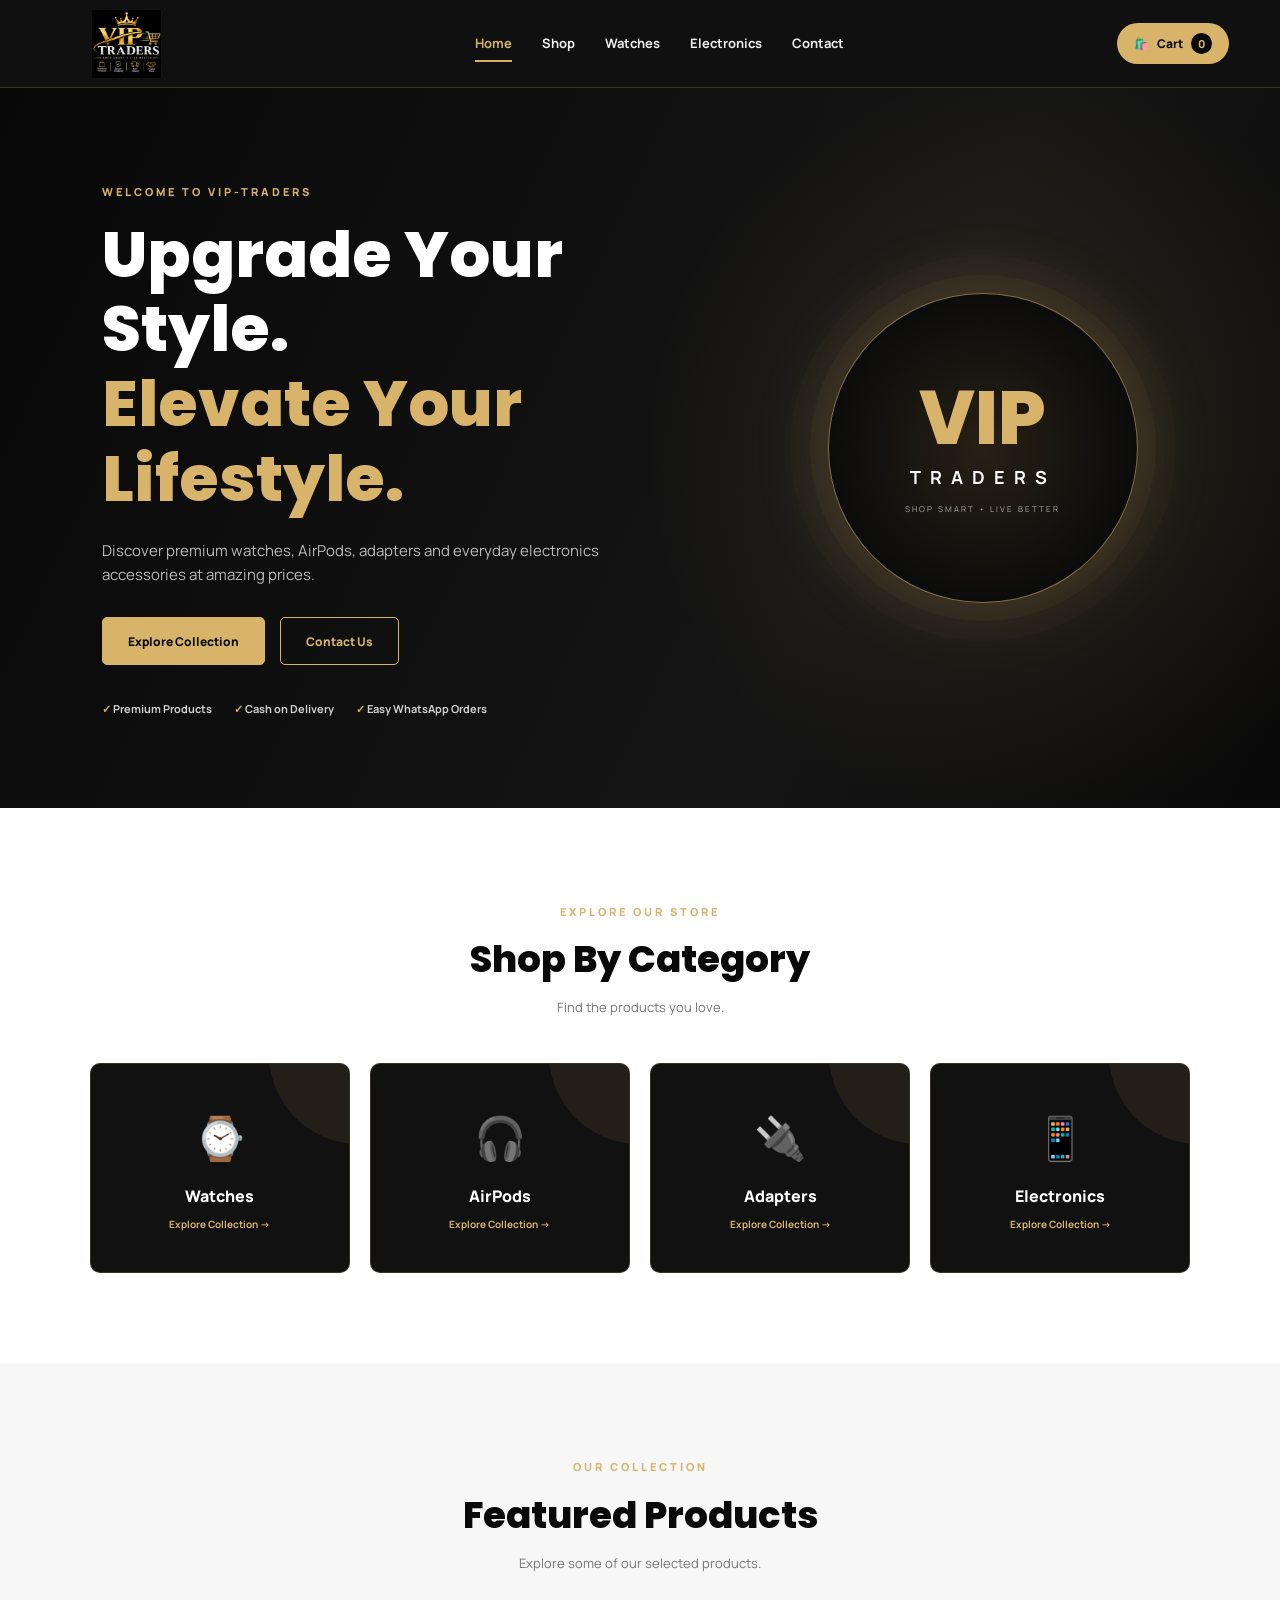
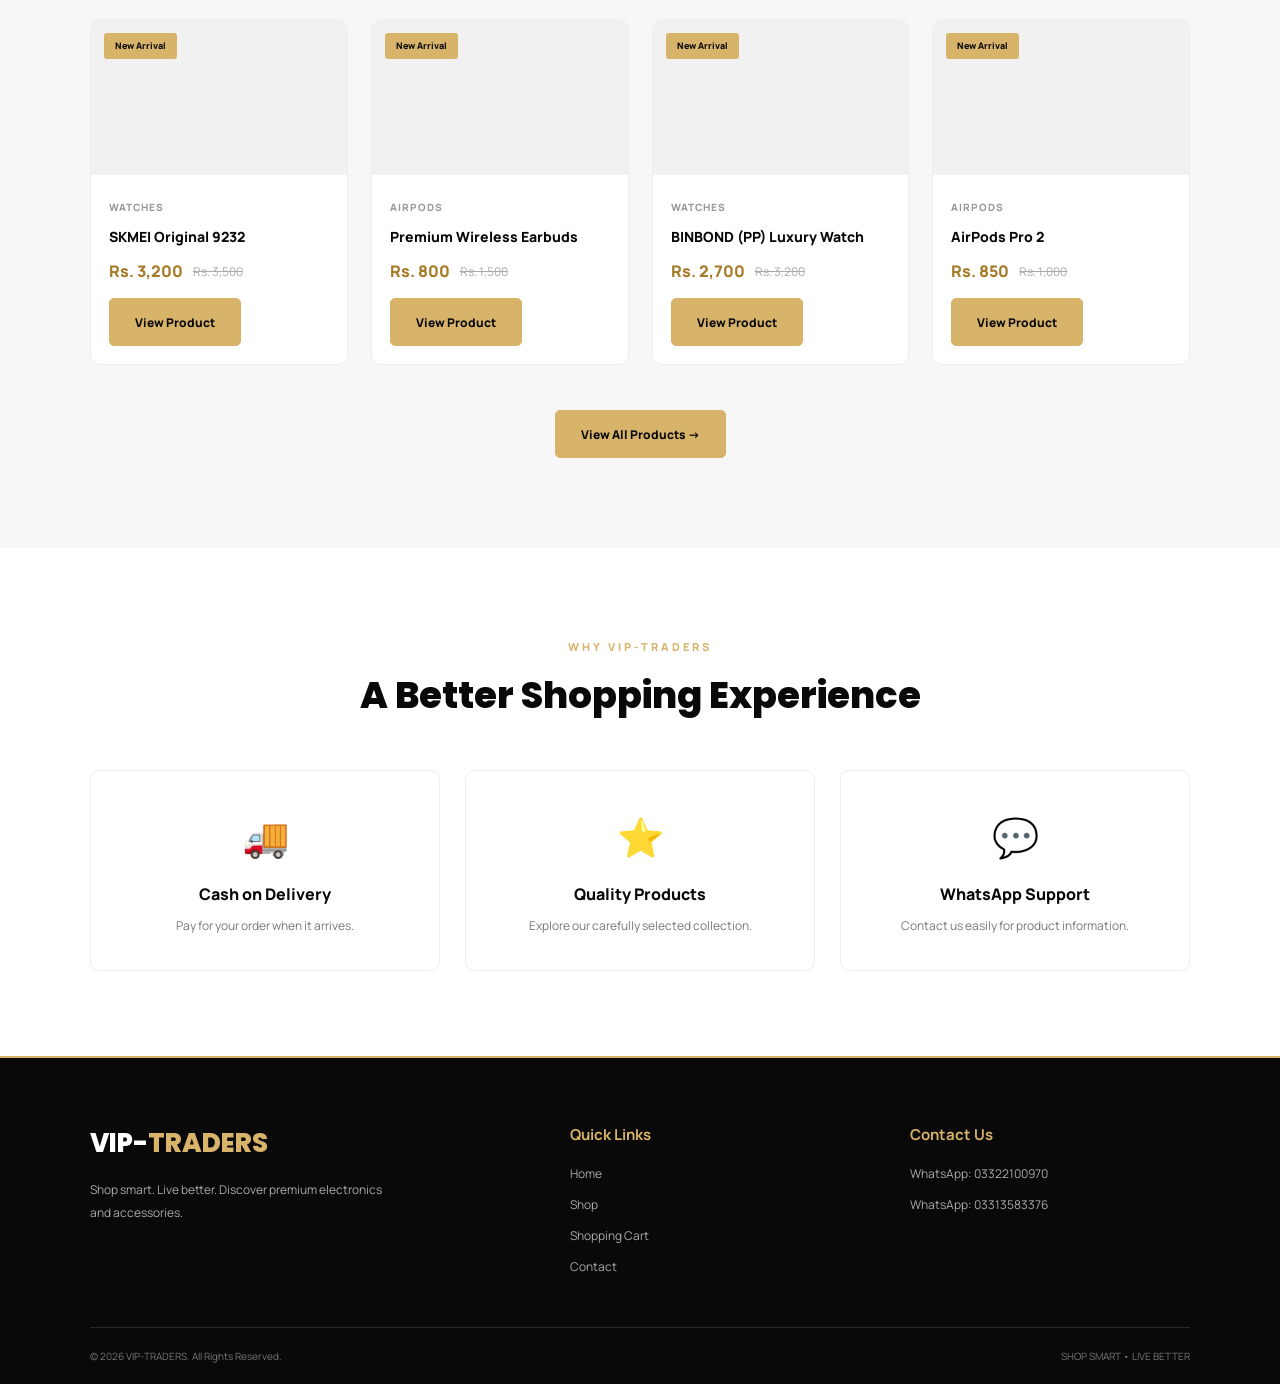
==== index.html @ d5bbc00e "Add files via upload" ====
<!DOCTYPE html>
<html lang="en">
<head>
    <meta charset="UTF-8">
    <meta name="viewport" content="width=device-width, initial-scale=1.0">

    <title>VIP-TRADERS | Premium Electronics Store</title>

    <meta name="description" content="Shop premium watches, AirPods, adapters and electronics accessories at VIP-TRADERS. Cash on Delivery available.">

    <link rel="preconnect" href="https://fonts.googleapis.com">
    <link rel="preconnect" href="https://fonts.gstatic.com" crossorigin>

    <link href="https://fonts.googleapis.com/css2?family=Manrope:wght@400;500;600;700;800&family=Poppins:wght@400;500;600;700;800&display=swap" rel="stylesheet">


    <link rel="icon" href="vip-traders-logo.png" alt="VIP TRADERS Logo">



    <link rel="stylesheet" href="style.css">

</head>

<body>

    <!-- HEADER -->
    <header class="site-header">
        <div class="header-container">

            <a href="index.html" class="brand">
                <img
                    src="vip-traders-logo.png" alt="VIP TRADERS Logo"
                    alt="VIP-TRADERS Logo"
                    class="brand-logo"
                >
            </a>

            <nav class="main-nav" id="mainNav">
                <a href="index.html" class="active">Home</a>
                <a href="shop.html">Shop</a>
                <a href="shop.html?category=Watches">Watches</a>
                <a href="shop.html?category=Electronics">Electronics</a>
                <a href="contact.html">Contact</a>
            </nav>

            <div class="header-actions">

                <a href="cart.html" class="cart-button">
                    <span>🛍️</span>
                    <span>Cart</span>
                    <span class="cart-count" id="cartCount">0</span>
                </a>

                <button class="menu-toggle" id="menuToggle" aria-label="Open menu">
                    ☰
                </button>

            </div>

        </div>
    </header>


    <!-- HERO SECTION -->
    <main>

        <section class="hero-section">

            <div class="hero-content">

                <span class="hero-tag">WELCOME TO VIP-TRADERS</span>

                <h1>
                    Upgrade Your Style.
                    <span>Elevate Your Lifestyle.</span>
                </h1>

                <p>
                    Discover premium watches, AirPods, adapters and
                    everyday electronics accessories at amazing prices.
                </p>

                <div class="hero-buttons">
                    <a href="shop.html" class="btn btn-primary">
                        Explore Collection
                    </a>

                    <a href="contact.html" class="btn btn-outline">
                        Contact Us
                    </a>
                </div>

                <div class="hero-features">
                    <span>✓ Premium Products</span>
                    <span>✓ Cash on Delivery</span>
                    <span>✓ Easy WhatsApp Orders</span>
                </div>

            </div>

            <div class="hero-decoration">
                <div class="hero-circle">
                    <span>VIP</span>
                    <strong>TRADERS</strong>
                    <small>SHOP SMART • LIVE BETTER</small>
                </div>
            </div>

        </section>


        <!-- CATEGORIES -->
        <section class="categories-section">

            <div class="section-heading">
                <span class="section-tag">EXPLORE OUR STORE</span>
                <h2>Shop By Category</h2>
                <p>Find the products you love.</p>
            </div>

            <div class="category-grid">

                <a href="shop.html?category=Watches" class="category-card">
                    <span class="category-icon">⌚</span>
                    <h3>Watches</h3>
                    <span>Explore Collection →</span>
                </a>

                <a href="shop.html?category=AirPods" class="category-card">
                    <span class="category-icon">🎧</span>
                    <h3>AirPods</h3>
                    <span>Explore Collection →</span>
                </a>

                <a href="shop.html?category=Adapters" class="category-card">
                    <span class="category-icon">🔌</span>
                    <h3>Adapters</h3>
                    <span>Explore Collection →</span>
                </a>

                <a href="shop.html?category=Electronics" class="category-card">
                    <span class="category-icon">📱</span>
                    <h3>Electronics</h3>
                    <span>Explore Collection →</span>
                </a>

            </div>

        </section>


        <!-- FEATURED PRODUCTS -->
        <section class="featured-section">

            <div class="section-heading">
                <span class="section-tag">OUR COLLECTION</span>
                <h2>Featured Products</h2>
                <p>Explore some of our selected products.</p>
            </div>

            <div class="product-grid" id="featuredProducts">

                <div class="products-loading">
                    Loading products...
                </div>

            </div>

            <div class="section-footer">
                <a href="shop.html" class="btn btn-primary">
                    View All Products →
                </a>
            </div>

        </section>


        <!-- WHY CHOOSE US -->
        <section class="benefits-section">

            <div class="section-heading">
                <span class="section-tag">WHY VIP-TRADERS</span>
                <h2>A Better Shopping Experience</h2>
            </div>

            <div class="benefits-grid">

                <div class="benefit-card">
                    <span>🚚</span>
                    <h3>Cash on Delivery</h3>
                    <p>Pay for your order when it arrives.</p>
                </div>

                <div class="benefit-card">
                    <span>⭐</span>
                    <h3>Quality Products</h3>
                    <p>Explore our carefully selected collection.</p>
                </div>

                <div class="benefit-card">
                    <span>💬</span>
                    <h3>WhatsApp Support</h3>
                    <p>Contact us easily for product information.</p>
                </div>

            </div>

        </section>

    </main>


    <!-- FOOTER -->
    <footer class="site-footer">

        <div class="footer-container">

            <div class="footer-brand">
                <h2>VIP-<span>TRADERS</span></h2>
                <p>
                    Shop smart. Live better. Discover premium
                    electronics and accessories.
                </p>
            </div>

            <div class="footer-links">
                <h3>Quick Links</h3>
                <a href="index.html">Home</a>
                <a href="shop.html">Shop</a>
                <a href="cart.html">Shopping Cart</a>
                <a href="contact.html">Contact</a>
            </div>

          <div class="footer-contact">
    <h3>Contact Us</h3>

    <p>
        WhatsApp:
        <a href="https://wa.me/923322100970" target="_blank" rel="noopener noreferrer">
            03322100970
        </a>
    </p>

    <p>
        WhatsApp:
        <a href="https://wa.me/923313583376" target="_blank" rel="noopener noreferrer">
            03313583376
        </a>
    </p>
</div>

        </div>

        <div class="footer-bottom">
            <p>© 2026 VIP-TRADERS. All Rights Reserved.</p>
            <p>SHOP SMART • LIVE BETTER</p>
        </div>

    </footer>


    <!-- BACK TO TOP -->
    <button id="backToTop" class="back-to-top" aria-label="Back to top">
        ↑
    </button>


    <!-- JAVASCRIPT -->
    <script src="products-data.js"></script>
    <script src="main.js"></script>

</body>
</html>
---- style.css ----
/* =========================================
   VIP-TRADERS - MAIN STYLESHEET
   Theme: Luxury Black + Gold + White
========================================= */

:root {
    --black: #090909;
    --dark: #111111;
    --dark-light: #1b1b1b;
    --gold: #d8b36a;
    --gold-light: #f2d89b;
    --white: #ffffff;
    --gray: #a6a6a6;
    --light-bg: #f7f7f7;
    --border: rgba(216, 179, 106, 0.2);
    --shadow: 0 15px 45px rgba(0, 0, 0, 0.12);
    --transition: 0.35s ease;
}

* {
    margin: 0;
    padding: 0;
    box-sizing: border-box;
}

html {
    scroll-behavior: smooth;
}

body {
    font-family: 'Manrope', sans-serif;
    background: var(--white);
    color: var(--black);
    line-height: 1.6;
    overflow-x: hidden;
}

button,
input,
textarea,
select {
    font: inherit;
}

button,
a {
    -webkit-tap-highlight-color: transparent;
}

a {
    text-decoration: none;
    color: inherit;
}

button {
    cursor: pointer;
}

img {
    max-width: 100%;
    display: block;
}

/* =========================================
   HEADER
========================================= */

.site-header {
    width: 100%;
    height: 88px;
    background: rgba(9, 9, 9, 0.97);
    border-bottom: 1px solid var(--border);
    position: sticky;
    top: 0;
    z-index: 1000;
    backdrop-filter: blur(15px);
}

.header-container {
    width: min(1200px, 92%);
    height: 100%;
    margin: auto;
    display: flex;
    align-items: center;
    justify-content: space-between;
    gap: 30px;
}

.brand {
    display: flex;
    align-items: center;
    min-width: 120px;
}

.brand-logo {
    width: 150px;
    height: 68px;
    object-fit: contain;
}

.main-nav {
    display: flex;
    align-items: center;
    gap: 30px;
}

.main-nav a {
    color: #eeeeee;
    font-size: 13px;
    font-weight: 700;
    position: relative;
    transition: var(--transition);
}

.main-nav a::after {
    content: "";
    width: 0;
    height: 2px;
    background: var(--gold);
    position: absolute;
    left: 0;
    bottom: -8px;
    transition: var(--transition);
}

.main-nav a:hover,
.main-nav a.active {
    color: var(--gold);
}

.main-nav a:hover::after,
.main-nav a.active::after {
    width: 100%;
}

.header-actions {
    display: flex;
    align-items: center;
    gap: 15px;
}

.cart-button {
    background: var(--gold);
    color: var(--black);
    border-radius: 30px;
    padding: 10px 17px;
    display: flex;
    align-items: center;
    gap: 8px;
    font-size: 12px;
    font-weight: 800;
    transition: var(--transition);
}

.cart-button:hover {
    background: var(--gold-light);
    transform: translateY(-3px);
}

.cart-count {
    background: var(--black);
    color: var(--gold);
    border-radius: 50%;
    width: 21px;
    height: 21px;
    display: grid;
    place-items: center;
    font-size: 11px;
}

.menu-toggle {
    display: none;
    border: 1px solid var(--gold);
    background: transparent;
    color: var(--gold);
    padding: 8px 12px;
    border-radius: 7px;
    font-size: 20px;
}

/* =========================================
   HERO SECTION
========================================= */

.hero-section {
    min-height: 620px;
    padding: 90px 8%;
    background:
        radial-gradient(circle at 80% 50%, rgba(216, 179, 106, 0.13), transparent 35%),
        linear-gradient(115deg, #080808, #151515 65%, #090909);
    display: flex;
    align-items: center;
    justify-content: space-between;
    gap: 50px;
    overflow: hidden;
    position: relative;
}

.hero-content {
    max-width: 650px;
    position: relative;
    z-index: 2;
    animation: heroFade 1s ease both;
}

.hero-tag,
.section-tag {
    display: inline-block;
    color: var(--gold);
    font-size: 11px;
    font-weight: 800;
    letter-spacing: 3px;
    margin-bottom: 17px;
}

.hero-content h1 {
    color: var(--white);
    font-family: 'Poppins', sans-serif;
    font-size: clamp(38px, 5vw, 65px);
    font-weight: 800;
    line-height: 1.17;
    margin-bottom: 22px;
}

.hero-content h1 span {
    color: var(--gold);
    display: block;
}

.hero-content > p {
    color: #b9b9b9;
    font-size: 15px;
    max-width: 520px;
    margin-bottom: 30px;
}

.hero-buttons {
    display: flex;
    align-items: center;
    flex-wrap: wrap;
    gap: 15px;
}

.btn {
    min-height: 48px;
    padding: 13px 25px;
    display: inline-flex;
    justify-content: center;
    align-items: center;
    border-radius: 5px;
    font-size: 12px;
    font-weight: 800;
    transition: var(--transition);
}

.btn-primary {
    background: var(--gold);
    color: var(--black);
    border: 1px solid var(--gold);
}

.btn-primary:hover {
    background: var(--gold-light);
    border-color: var(--gold-light);
    transform: translateY(-4px);
    box-shadow: 0 10px 25px rgba(216, 179, 106, 0.2);
}

.btn-outline {
    color: var(--gold);
    border: 1px solid var(--gold);
    background: transparent;
}

.btn-outline:hover {
    color: var(--black);
    background: var(--gold);
    transform: translateY(-4px);
}

.hero-features {
    display: flex;
    flex-wrap: wrap;
    gap: 22px;
    margin-top: 35px;
}

.hero-features span {
    color: #d0d0d0;
    font-size: 11px;
    font-weight: 700;
}

.hero-features span::first-letter {
    color: var(--gold);
}

/* HERO DECORATION */

.hero-decoration {
    width: 390px;
    height: 390px;
    flex-shrink: 0;
    display: grid;
    place-items: center;
    position: relative;
}

.hero-circle {
    width: 310px;
    height: 310px;
    border-radius: 50%;
    border: 1px solid rgba(216, 179, 106, 0.6);
    background: radial-gradient(circle, #272015, #0c0c0c 70%);
    box-shadow:
        0 0 0 18px rgba(216, 179, 106, 0.04),
        0 0 0 38px rgba(216, 179, 106, 0.025),
        0 0 80px rgba(216, 179, 106, 0.15);
    display: flex;
    flex-direction: column;
    align-items: center;
    justify-content: center;
    animation: floatCircle 5s ease-in-out infinite;
}

.hero-circle span {
    font-family: 'Poppins', sans-serif;
    font-size: 75px;
    font-weight: 800;
    color: var(--gold);
    line-height: 1;
}

.hero-circle strong {
    color: var(--white);
    letter-spacing: 9px;
    font-size: 18px;
    margin-top: 8px;
}

.hero-circle small {
    color: #aaa;
    font-size: 8px;
    letter-spacing: 2px;
    margin-top: 12px;
}

/* =========================================
   COMMON SECTION HEADING
========================================= */

.section-heading {
    text-align: center;
    margin-bottom: 45px;
}

.section-heading .section-tag {
    margin-bottom: 10px;
}

.section-heading h2 {
    font-family: 'Poppins', sans-serif;
    font-size: clamp(25px, 3vw, 37px);
    font-weight: 800;
    color: var(--black);
    margin-bottom: 8px;
}

.section-heading p {
    color: #777;
    font-size: 13px;
}

/* =========================================
   CATEGORIES
========================================= */

.categories-section {
    padding: 90px 7%;
    background: var(--white);
}

.category-grid {
    width: min(1150px, 100%);
    margin: auto;
    display: grid;
    grid-template-columns: repeat(4, 1fr);
    gap: 20px;
}

.category-card {
    min-height: 210px;
    background: #111;
    border: 1px solid var(--border);
    border-radius: 10px;
    display: flex;
    flex-direction: column;
    align-items: center;
    justify-content: center;
    padding: 25px 15px;
    text-align: center;
    transition: var(--transition);
    position: relative;
    overflow: hidden;
}

.category-card::before {
    content: "";
    position: absolute;
    width: 180px;
    height: 180px;
    background: rgba(216, 179, 106, 0.09);
    border-radius: 50%;
    top: -100px;
    right: -100px;
    transition: var(--transition);
}

.category-card:hover {
    transform: translateY(-9px);
    border-color: var(--gold);
    box-shadow: 0 15px 35px rgba(0, 0, 0, 0.13);
}

.category-card:hover::before {
    transform: scale(1.8);
}

.category-icon {
    font-size: 42px;
    margin-bottom: 12px;
    position: relative;
    transition: var(--transition);
}

.category-card:hover .category-icon {
    transform: scale(1.15) rotate(-5deg);
}

.category-card h3 {
    color: var(--white);
    font-size: 16px;
    font-weight: 800;
    margin-bottom: 7px;
    position: relative;
}

.category-card > span:last-child {
    color: var(--gold);
    font-size: 10px;
    font-weight: 700;
    position: relative;
}

/* =========================================
   FEATURED PRODUCTS
========================================= */

.featured-section {
    padding: 90px 7%;
    background: var(--light-bg);
}

.product-grid {
    width: min(1200px, 100%);
    margin: auto;
    display: grid;
    grid-template-columns: repeat(4, 1fr);
    gap: 23px;
}

.products-loading {
    grid-column: 1 / -1;
    padding: 45px;
    text-align: center;
    color: #777;
    font-size: 14px;
}

.product-card {
    background: var(--white);
    border-radius: 10px;
    overflow: hidden;
    position: relative;
    border: 1px solid #eee;
    transition: var(--transition);
    cursor: pointer;
}

.product-card:hover {
    transform: translateY(-8px);
    box-shadow: var(--shadow);
    border-color: var(--gold);
}

.product-image-wrap {
    height: 245px;
    position: relative;
    overflow: hidden;
    background: #f1f1f1;
}

.product-image-wrap img {
    width: 100%;
    height: 100%;
    object-fit: cover;
    transition: transform 0.6s ease, opacity 0.4s ease;
}

.product-card:hover .product-image-wrap img {
    transform: scale(1.08);
}

.product-badge {
    position: absolute;
    top: 13px;
    left: 13px;
    padding: 6px 11px;
    background: var(--gold);
    color: var(--black);
    border-radius: 3px;
    font-size: 9px;
    font-weight: 800;
    z-index: 2;
}

.product-info {
    padding: 18px;
}

.product-category {
    color: #999;
    font-size: 10px;
    font-weight: 800;
    text-transform: uppercase;
    letter-spacing: 1px;
}

.product-info h3 {
    font-size: 14px;
    font-weight: 800;
    margin: 8px 0;
    color: var(--black);
}

.product-price {
    display: flex;
    align-items: center;
    gap: 10px;
    margin: 10px 0 14px;
}

.product-price .current-price {
    color: #a77a27;
    font-size: 16px;
    font-weight: 800;
}

.product-price .old-price {
    color: #aaa;
    font-size: 12px;
    text-decoration: line-through;
}

.product-card-actions {
    display: flex;
    gap: 8px;
}

.product-card-actions button {
    flex: 1;
    min-height: 39px;
    border: 1px solid var(--gold);
    background: var(--black);
    color: var(--gold);
    border-radius: 4px;
    font-size: 10px;
    font-weight: 800;
    transition: var(--transition);
}

.product-card-actions button:hover {
    background: var(--gold);
    color: var(--black);
}

.section-footer {
    text-align: center;
    margin-top: 45px;
}

/* =========================================
   BENEFITS
========================================= */

.benefits-section {
    padding: 85px 7%;
    background: var(--white);
}

.benefits-grid {
    width: min(1100px, 100%);
    margin: auto;
    display: grid;
    grid-template-columns: repeat(3, 1fr);
    gap: 25px;
}

.benefit-card {
    padding: 35px 22px;
    border: 1px solid #eee;
    border-radius: 9px;
    text-align: center;
    transition: var(--transition);
}

.benefit-card:hover {
    border-color: var(--gold);
    transform: translateY(-7px);
    box-shadow: var(--shadow);
}

.benefit-card > span {
    font-size: 38px;
}

.benefit-card h3 {
    margin: 15px 0 8px;
    font-size: 16px;
    font-weight: 800;
}

.benefit-card p {
    color: #777;
    font-size: 12px;
}

/* =========================================
   FOOTER
========================================= */

.site-footer {
    background: var(--black);
    color: var(--white);
    padding: 65px 7% 0;
    border-top: 2px solid var(--gold);
}

.footer-container {
    width: min(1150px, 100%);
    margin: auto;
    display: grid;
    grid-template-columns: 1.5fr 1fr 1fr;
    gap: 60px;
    padding-bottom: 50px;
}

.footer-brand h2 {
    font-family: 'Poppins', sans-serif;
    font-size: 26px;
    font-weight: 800;
    margin-bottom: 15px;
}

.footer-brand h2 span {
    color: var(--gold);
}

.footer-brand p {
    color: #aaa;
    max-width: 300px;
    font-size: 12px;
    line-height: 1.9;
}

.footer-links,
.footer-contact {
    display: flex;
    flex-direction: column;
    align-items: flex-start;
    gap: 12px;
}

.footer-links h3,
.footer-contact h3 {
    font-size: 15px;
    color: var(--gold);
    margin-bottom: 5px;
}

.footer-links a,
.footer-contact p,
.footer-contact a {
    color: #aaa;
    font-size: 12px;
    transition: var(--transition);
}

.footer-links a:hover,
.footer-contact a:hover {
    color: var(--gold);
    padding-left: 4px;
}

.footer-bottom {
    width: min(1150px, 100%);
    margin: auto;
    border-top: 1px solid #282828;
    padding: 20px 0;
    display: flex;
    align-items: center;
    justify-content: space-between;
    gap: 15px;
}

.footer-bottom p {
    color: #777;
    font-size: 10px;
}

/* =========================================
   BACK TO TOP
========================================= */

.back-to-top {
    position: fixed;
    bottom: 25px;
    right: 25px;
    width: 45px;
    height: 45px;
    border: 1px solid var(--gold);
    border-radius: 50%;
    background: var(--black);
    color: var(--gold);
    font-size: 23px;
    display: grid;
    place-items: center;
    z-index: 900;
    opacity: 0;
    visibility: hidden;
    transform: translateY(15px);
    transition: var(--transition);
}

.back-to-top.show {
    opacity: 1;
    visibility: visible;
    transform: translateY(0);
}

.back-to-top:hover {
    background: var(--gold);
    color: var(--black);
}

/* =========================================
   GENERAL ANIMATIONS
========================================= */

@keyframes heroFade {
    from {
        opacity: 0;
        transform: translateY(30px);
    }

    to {
        opacity: 1;
        transform: translateY(0);
    }
}

@keyframes floatCircle {
    0%, 100% {
        transform: translateY(0);
    }

    50% {
        transform: translateY(-15px);
    }
}

/* =========================================
   TABLET RESPONSIVE
========================================= */

@media (max-width: 1000px) {

    .main-nav {
        gap: 17px;
    }

    .main-nav a {
        font-size: 11px;
    }

    .hero-section {
        padding: 75px 6%;
    }

    .hero-decoration {
        width: 300px;
        height: 300px;
    }

    .hero-circle {
        width: 245px;
        height: 245px;
    }

    .hero-circle span {
        font-size: 60px;
    }

    .product-grid {
        grid-template-columns: repeat(3, 1fr);
    }

    .category-grid {
        grid-template-columns: repeat(2, 1fr);
    }
}

/* =========================================
   MOBILE RESPONSIVE
========================================= */

@media (max-width: 700px) {

    .site-header {
        height: 72px;
    }

    .header-container {
        width: 94%;
        gap: 10px;
    }

    .brand-logo {
        width: 115px;
        height: 58px;
    }

    .menu-toggle {
        display: block;
    }

    .main-nav {
        position: absolute;
        top: 72px;
        left: 0;
        width: 100%;
        padding: 20px;
        background: #101010;
        border-top: 1px solid var(--border);
        display: none;
        flex-direction: column;
        align-items: stretch;
        gap: 0;
    }

    .main-nav.active {
        display: flex;
    }

    .main-nav a {
        padding: 13px 5px;
        border-bottom: 1px solid #252525;
        font-size: 13px;
    }

    .main-nav a::after {
        display: none;
    }

    .cart-button {
        padding: 9px 11px;
        font-size: 10px;
        gap: 5px;
    }

    .hero-section {
        min-height: auto;
        padding: 70px 7% 55px;
        flex-direction: column;
        align-items: flex-start;
        gap: 45px;
    }

    .hero-content {
        width: 100%;
    }

    .hero-content h1 {
        font-size: clamp(35px, 9vw, 49px);
    }

    .hero-content > p {
        font-size: 13px;
    }

    .hero-features {
        gap: 12px;
    }

    .hero-features span {
        font-size: 9px;
    }

    .hero-decoration {
        width: 100%;
        height: 260px;
    }

    .hero-circle {
        width: 235px;
        height: 235px;
    }

    .hero-circle span {
        font-size: 58px;
    }

    .categories-section,
    .featured-section,
    .benefits-section {
        padding: 65px 5%;
    }

    .section-heading {
        margin-bottom: 30px;
    }

    .category-grid {
        grid-template-columns: repeat(2, 1fr);
        gap: 12px;
    }

    .category-card {
        min-height: 175px;
        padding: 18px 8px;
    }

    .category-icon {
        font-size: 34px;
    }

    .category-card h3 {
        font-size: 13px;
    }

    .category-card > span:last-child {
        font-size: 9px;
    }

    .product-grid {
        grid-template-columns: repeat(2, minmax(0, 1fr));
        gap: 12px;
    }

    .product-image-wrap {
        height: 175px;
    }

    .product-info {
        padding: 12px;
    }

    .product-info h3 {
        font-size: 12px;
    }

    .product-price .current-price {
        font-size: 13px;
    }

    .product-card-actions button {
        font-size: 9px;
        min-height: 35px;
    }

    .benefits-grid {
        grid-template-columns: 1fr;
        gap: 15px;
    }

    .benefit-card {
        padding: 25px 15px;
    }

    .site-footer {
        padding: 50px 7% 0;
    }

    .footer-container {
        grid-template-columns: 1fr 1fr;
        gap: 35px 20px;
    }

    .footer-brand {
        grid-column: 1 / -1;
    }

    .footer-bottom {
        flex-direction: column;
        text-align: center;
    }
}

/* =========================================
   SMALL MOBILE
========================================= */

@media (max-width: 380px) {

    .cart-button {
        padding: 8px;
    }

    .cart-button > span:nth-child(2) {
        display: none;
    }

    .hero-content h1 {
        font-size: 33px;
    }

    .category-grid {
        grid-template-columns: 1fr 1fr;
    }

    .product-grid {
        gap: 9px;
    }

    .product-image-wrap {
        height: 145px;
    }

    .product-info {
        padding: 9px;
    }

    .footer-container {
        grid-template-columns: 1fr;
    }

    .footer-brand {
        grid-column: auto;
    }
}/* =========================================
   VIP-TRADERS - UNIVERSAL HEADER LOGO FIX
========================================= */

.site-header .logo {
    display: flex;
    align-items: center;
    justify-content: flex-start;
    flex-shrink: 0;
    width: 150px;
    height: 68px;
    overflow: hidden;
}

.site-header .logo img {
    display: block;
    width: 150px;
    height: 68px;
    max-width: 100%;
    object-fit: contain;
    object-position: left center;
}

@media (max-width: 700px) {

    .site-header .logo {
        width: 115px;
        height: 58px;
    }

    .site-header .logo img {
        width: 115px;
        height: 58px;
    }

}






































/* PREMIUM PRODUCT IMAGE STYLE */

.product-image-wrap {
    height: 155px;
    padding: 8px;
    overflow: hidden;
    background: #ffffff;
    display: flex;
    align-items: center;
    justify-content: center;
}

.product-image-wrap img {
    width: 100%;
    height: 100%;
    object-fit: contain !important;
    object-position: center;
    display: block;
    transform: none !important;
}

/* Keep product cards stable */
.product-card,
.product-card:hover {
    transform: none !important;
}

/* Mobile */
@media (max-width: 600px) {
    .product-image-wrap {
        height: 125px;
        padding: 5px;
    }
}
/* =====================================
   FIX: HOMEPAGE PRODUCT IMAGES & CARDS
===================================== */

/* Remove card movement */
.product-card {
    transform: none !important;
    transition: box-shadow 0.3s ease, border-color 0.3s ease !important;
}

.product-card:hover {
    transform: none !important;
}

/* Remove image zoom */
.product-card:hover .product-image-wrap img {
    transform: none !important;
}

/* Fix image white spaces */
.product-image-wrap {
    height: 155px;
    overflow: hidden;
    background: #f1f1f1;
}

.product-image-wrap img {
    width: 100%;
    height: 100%;
    object-fit: cover;
    object-position: center;
    display: block;
    transform: none !important;
}

/* Mobile */
@media (max-width: 600px) {
    .product-image-wrap {
        height: 125px;
    }
}
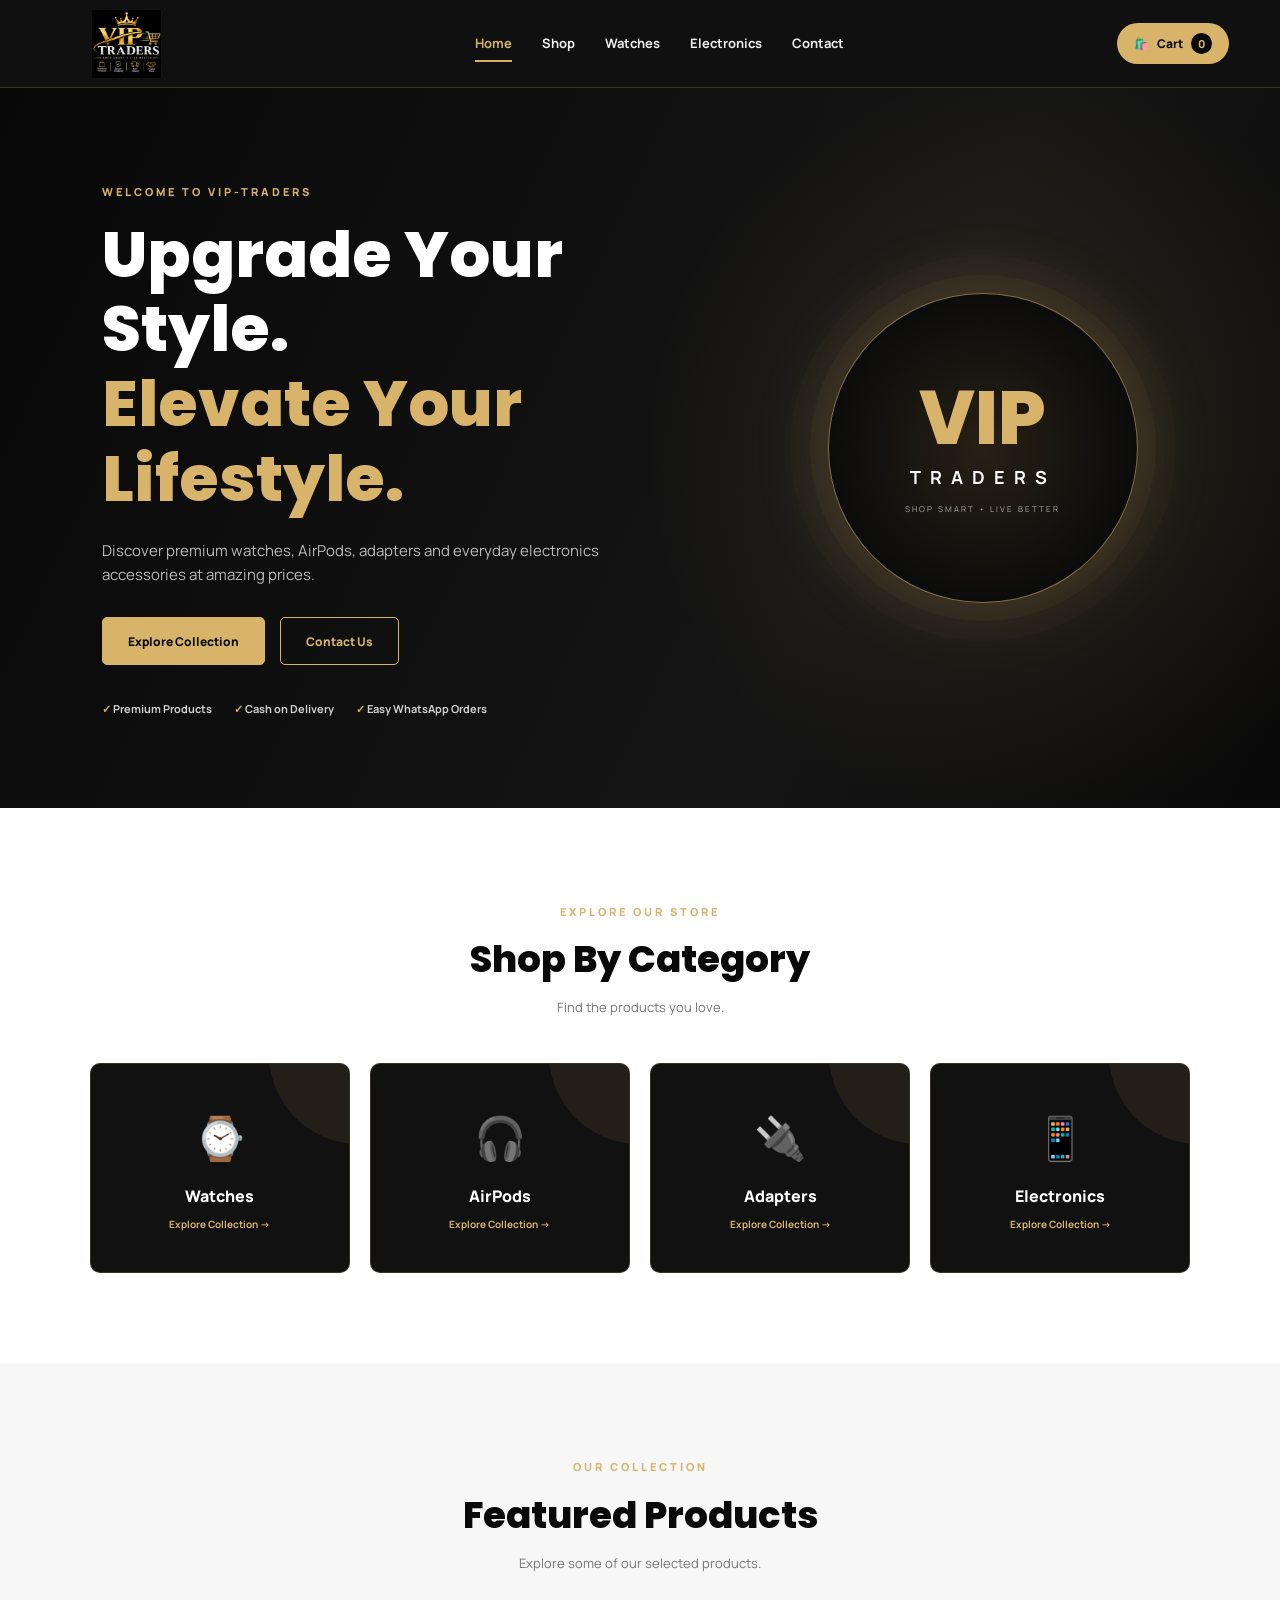
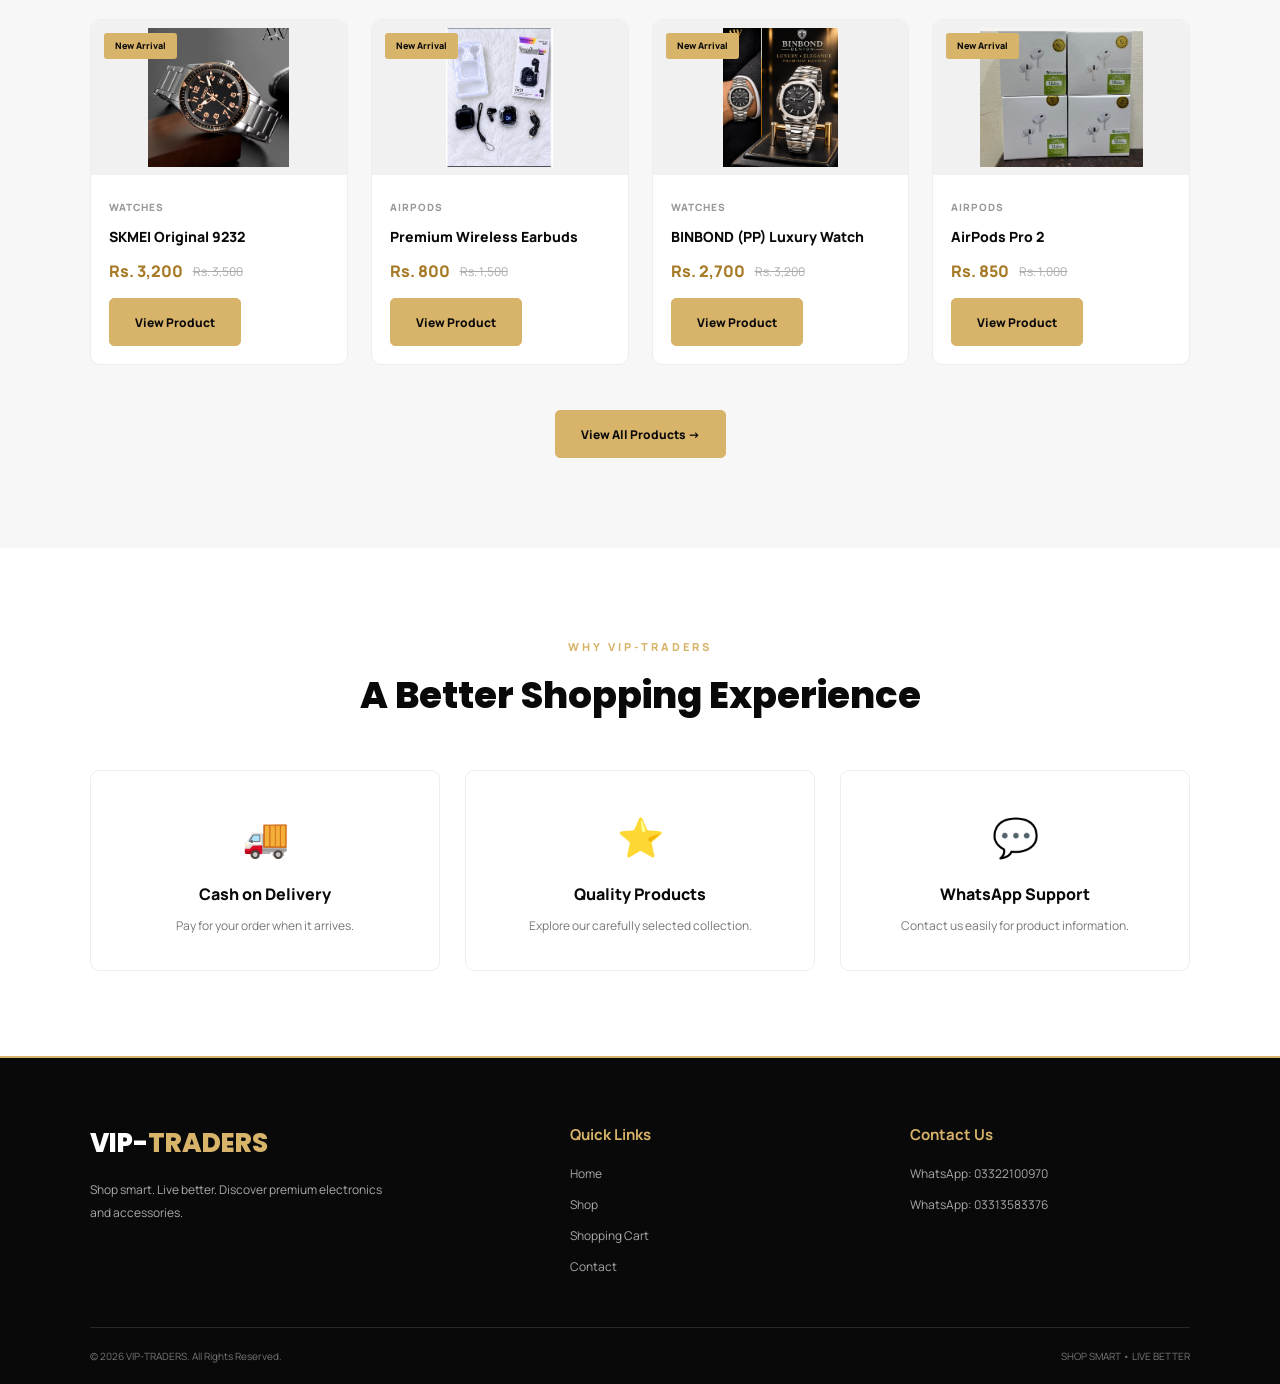
==== commit 3a96c6ac: "Update index.html" ====
--- a/index.html
+++ b/index.html
@@ -5,7 +5,7 @@
     <meta charset="UTF-8">
     <meta name="viewport" content="width=device-width, initial-scale=1.0">
 
-    <title>VIP-TRADERS | Premium Electronics Store</title>
+    <title>VIP-TRADERS | Premium Products Store</title>
 
     <meta name="description" content="Shop premium watches, AirPods, adapters and electronics accessories at VIP-TRADERS. Cash on Delivery available.">
 
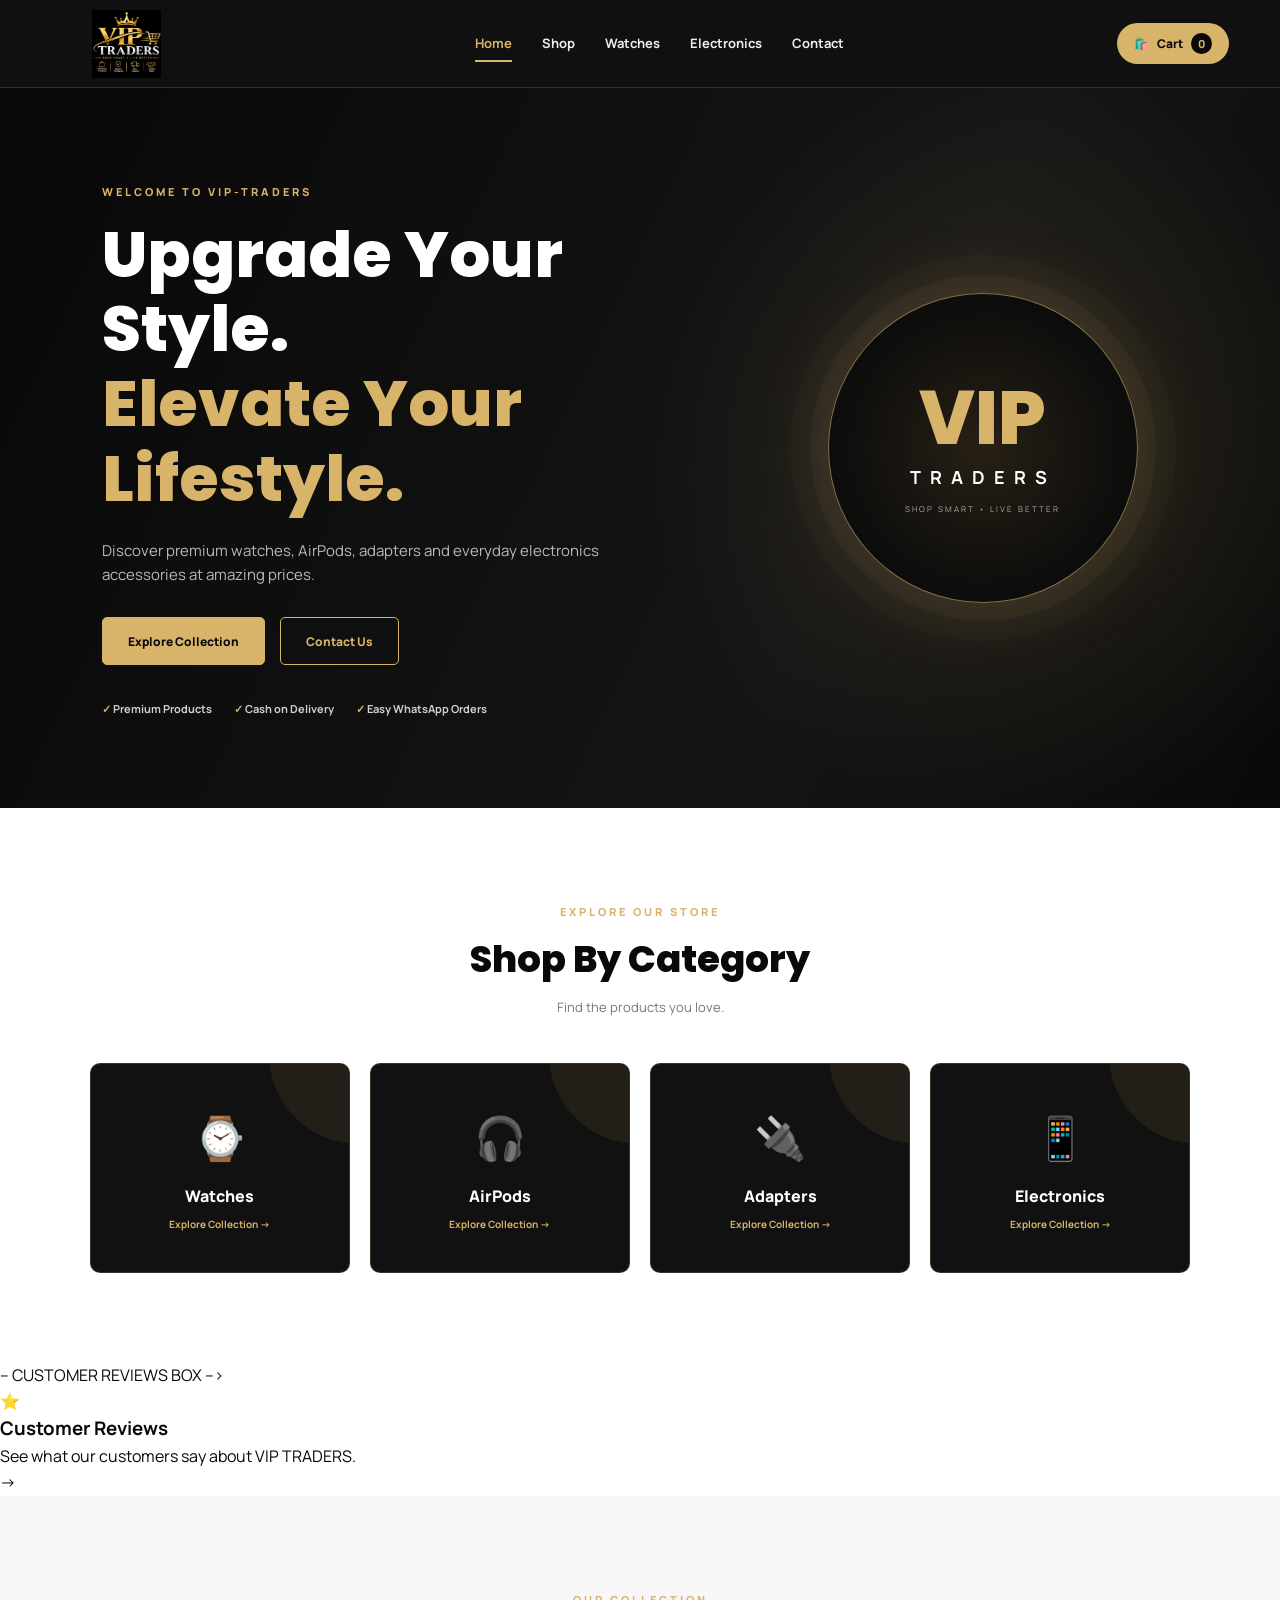
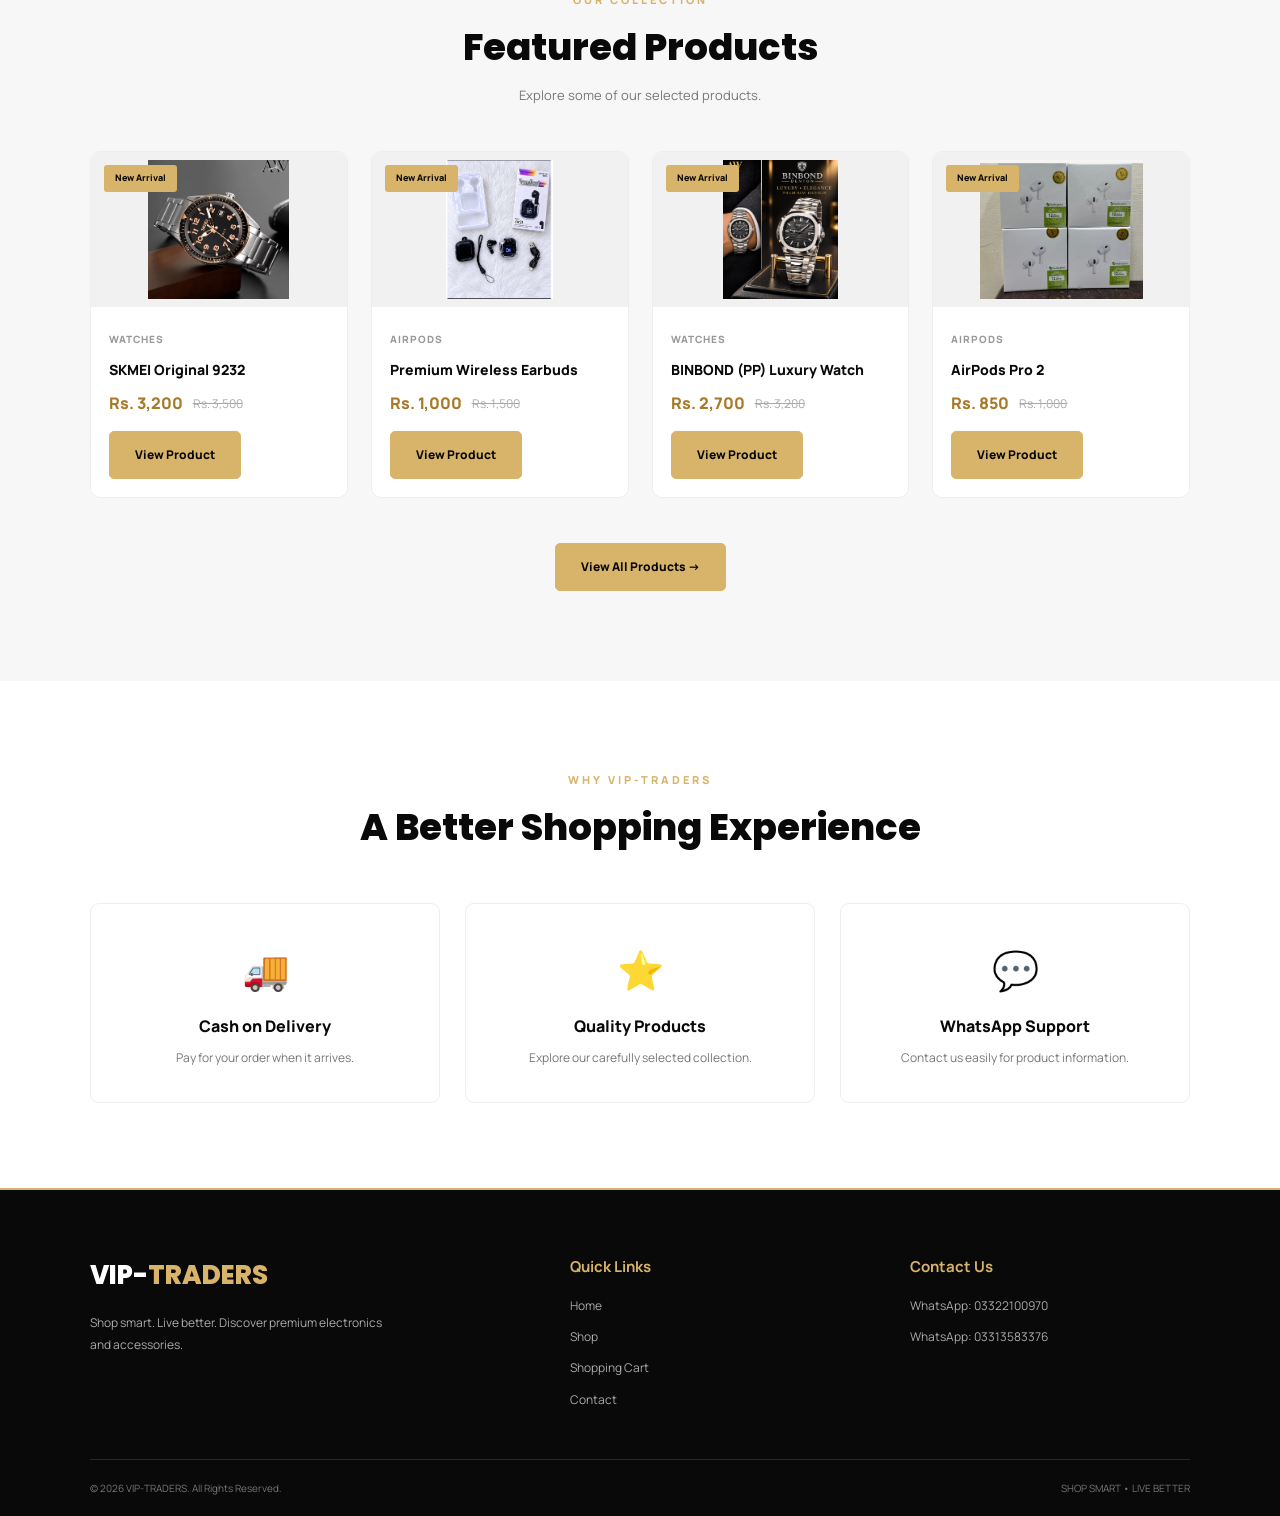
==== commit b198a535: "Restore index.html content Restored the entire content of index.html, including the header, main sec" ====
--- a/index.html
+++ b/index.html
@@ -149,6 +149,17 @@
             </div>
 
         </section>
+-- CUSTOMER REVIEWS BOX -->
+<a href="reviews.html" class="review-link-box">
+    <div class="review-box-icon">⭐</div>
+
+    <div class="review-box-content">
+        <h3>Customer Reviews</h3>
+        <p>See what our customers say about VIP TRADERS.</p>
+    </div>
+
+    <span class="review-box-arrow">→</span>
+</a>
 
 
         <!-- FEATURED PRODUCTS -->
--- a/style.css
+++ b/style.css
@@ -1,4 +1,4 @@
-
+ 
 /* =========================================
    VIP-TRADERS - MAIN STYLESHEET
    Theme: Luxury Black + Gold + White
@@ -1196,4 +1196,226 @@
     .product-image-wrap {
         height: 125px;
     }
-}+}
+
+
+
+
+
+
+
+
+
+
+
+
+
+
+
+
+
+
+
+/* =========================================
+   VIP-TRADERS - VARIANT / CHECKOUT / ADMIN
+========================================= */
+
+.product-variant-control,
+.cart-choice-label,
+.checkout-choice-label {
+    display: flex;
+    flex-direction: column;
+    gap: 8px;
+    margin: 14px 0;
+    font-size: 13px;
+    font-weight: 700;
+}
+
+.variant-select,
+.cart-variant-select,
+.checkout-variant-select {
+    width: 100%;
+    max-width: 340px;
+    min-height: 42px;
+    padding: 9px 12px;
+    border: 1px solid #d8b36a;
+    border-radius: 7px;
+    background: #fff;
+    color: #111;
+}
+
+.variant-current {
+    display: inline-block;
+    padding: 8px 11px;
+    background: #faf8f2;
+    border-left: 3px solid #d8b36a;
+    color: #333;
+}
+
+.cart-image-choices,
+.checkout-image-choices {
+    display: flex;
+    flex-wrap: wrap;
+    gap: 8px;
+    margin-top: 10px;
+}
+
+.cart-image-choice,
+.checkout-image-choice {
+    width: 54px;
+    height: 54px;
+    padding: 3px;
+    border: 2px solid #ddd;
+    border-radius: 7px;
+    background: #fff;
+    overflow: hidden;
+}
+
+.cart-image-choice.active,
+.checkout-image-choice.active {
+    border-color: #b9852d;
+    box-shadow: 0 0 0 1px #b9852d;
+}
+
+.cart-image-choice img,
+.checkout-image-choice img {
+    width: 100%;
+    height: 100%;
+    object-fit: contain;
+}
+
+.checkout-item {
+    display: block;
+    padding: 16px 0;
+}
+
+.checkout-item-top {
+    display: flex;
+    align-items: center;
+    gap: 13px;
+}
+
+.checkout-item-image {
+    width: 76px;
+    height: 76px;
+    flex: 0 0 76px;
+    object-fit: contain;
+    background: #f7f7f7;
+    border-radius: 8px;
+}
+
+.checkout-item-info h4 {
+    margin: 0 0 4px;
+}
+
+.checkout-item-info p,
+.checkout-selected-choice {
+    color: #777;
+    font-size: 12px;
+    margin: 3px 0;
+}
+
+.checkout-item-info strong {
+    display: inline-block;
+    margin-top: 3px;
+}
+
+.checkout-choice-label {
+    margin: 12px 0 6px;
+}
+
+.whatsapp-sent-confirmation {
+    margin-top: 18px;
+    padding: 15px;
+    border: 1px solid #d8b36a;
+    border-radius: 8px;
+    background: #faf8f2;
+}
+
+.whatsapp-sent-confirmation p {
+    margin-bottom: 12px;
+    font-size: 13px;
+    color: #555;
+}
+
+/* ADMIN PICTURE FILTER */
+
+.shop-admin-tools {
+    margin: 0 0 24px;
+    padding: 16px;
+    border: 1px solid rgba(216, 179, 106, 0.45);
+    border-radius: 9px;
+    background: #faf8f2;
+}
+
+.shop-admin-tools > button {
+    border: 0;
+    border-radius: 6px;
+    padding: 11px 17px;
+    background: #111;
+    color: #edbd61;
+    font-weight: 800;
+}
+
+.admin-image-filter-panel {
+    display: flex;
+    flex-wrap: wrap;
+    gap: 10px;
+    margin-top: 14px;
+}
+
+.admin-image-filter-panel input {
+    flex: 1 1 220px;
+    min-height: 42px;
+    padding: 10px 12px;
+    border: 1px solid #ddd;
+    border-radius: 6px;
+}
+
+.admin-image-filter-panel button {
+    border: 0;
+    border-radius: 6px;
+    padding: 10px 18px;
+    background: #d8b36a;
+    color: #111;
+    font-weight: 800;
+}
+
+.admin-picture-result {
+    display: flex;
+    align-items: center;
+    gap: 18px;
+    margin-top: 15px;
+    padding: 15px;
+    border: 1px solid #e7dfcf;
+    border-radius: 8px;
+    background: #fff;
+}
+
+.admin-picture-result img {
+    width: 130px;
+    height: 130px;
+    object-fit: contain;
+    background: #f7f7f7;
+    border-radius: 7px;
+}
+
+.admin-picture-result p,
+.admin-no-result {
+    margin: 6px 0;
+    color: #666;
+    font-size: 13px;
+    overflow-wrap: anywhere;
+}
+
+@media (max-width: 550px) {
+    .admin-picture-result {
+        align-items: flex-start;
+        flex-direction: column;
+    }
+
+    .admin-picture-result img {
+        width: 100%;
+        height: 180px;
+    }
+}
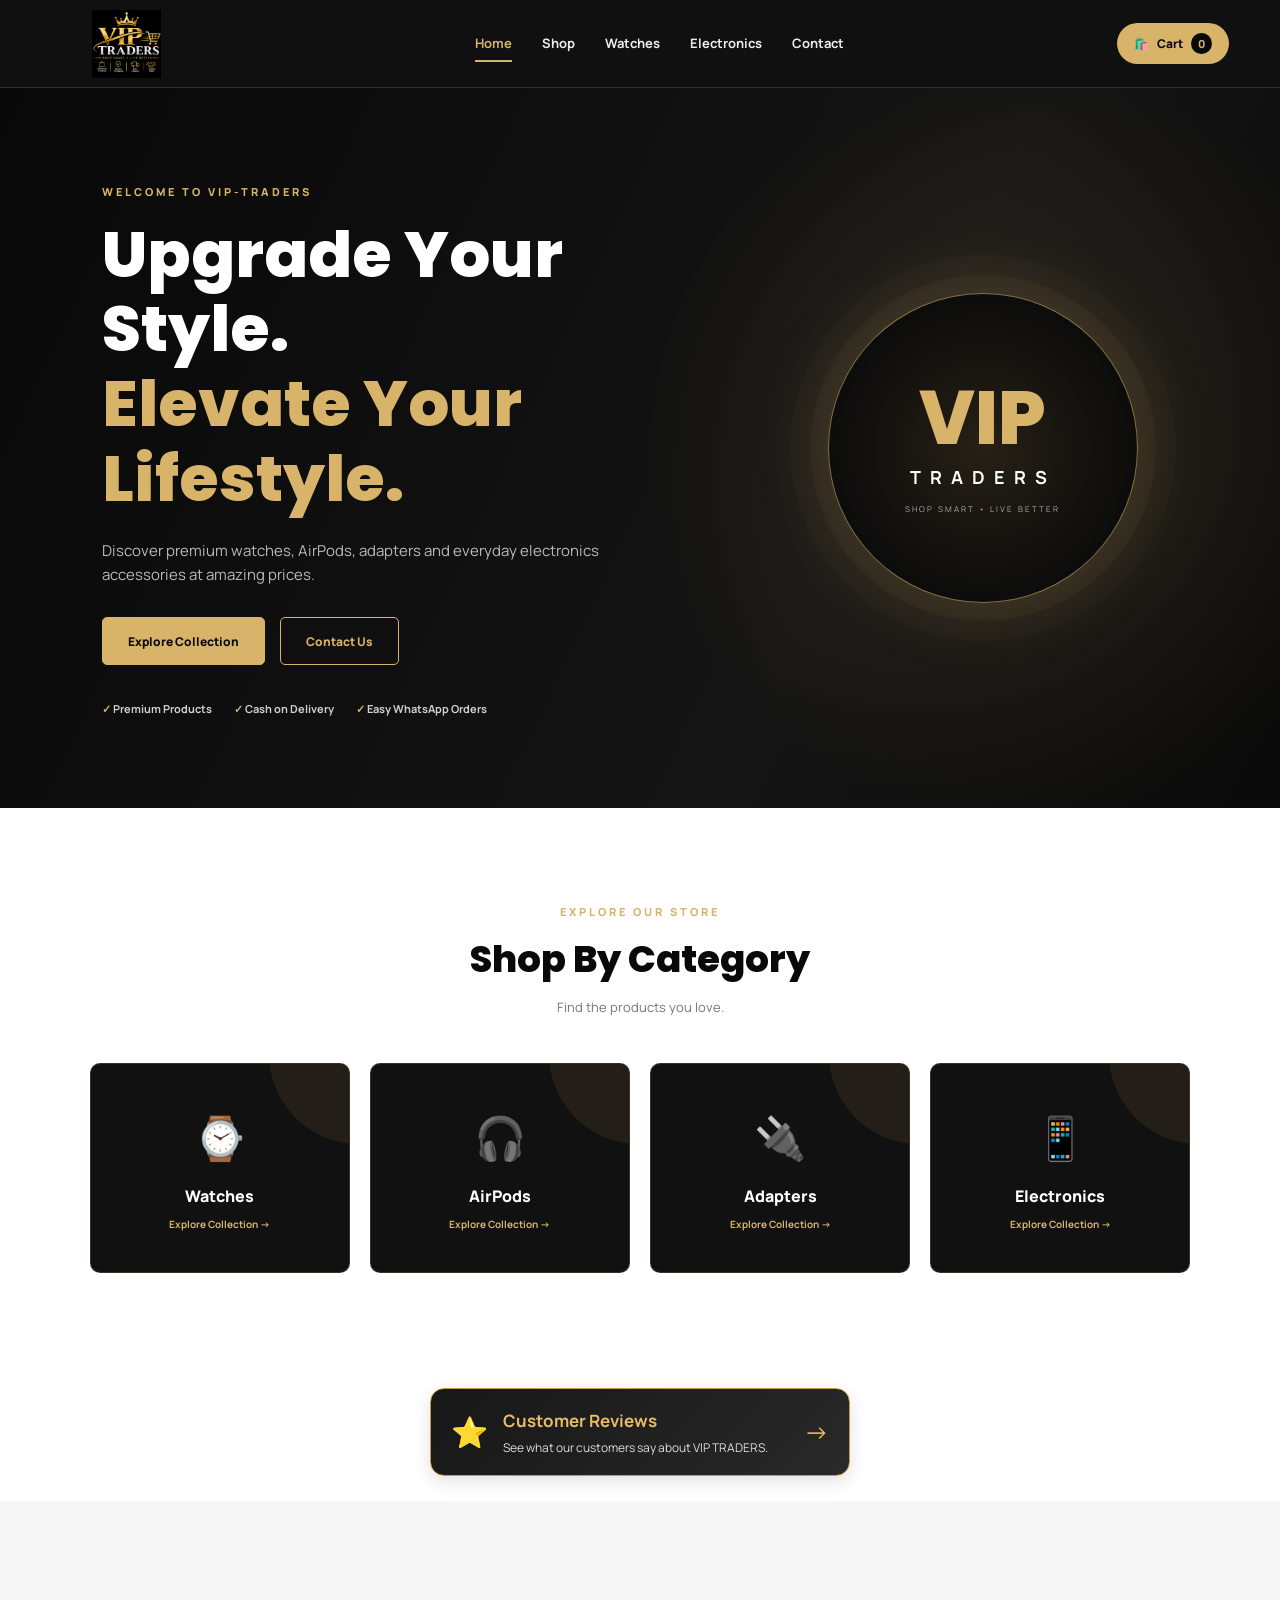
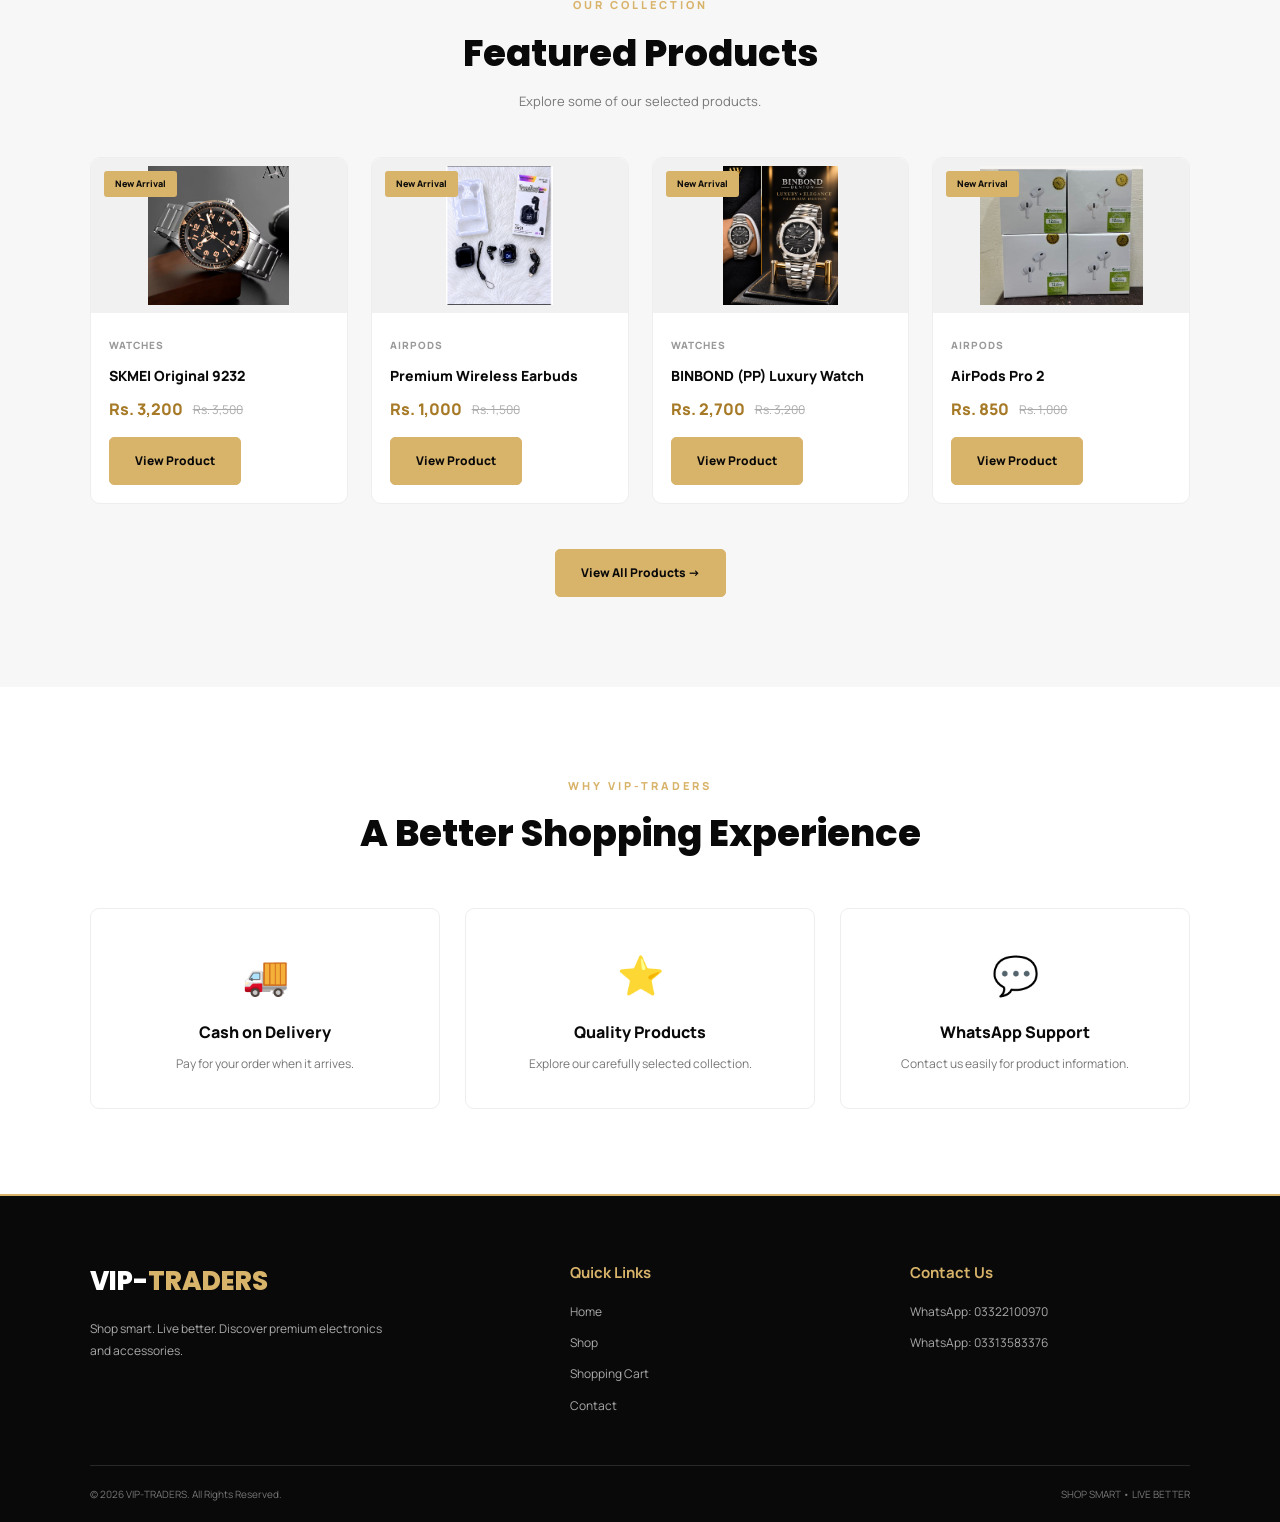
==== commit 4de8ea77: "Update index.html" ====
--- a/index.html
+++ b/index.html
@@ -149,7 +149,7 @@
             </div>
 
         </section>
--- CUSTOMER REVIEWS BOX -->
+<!--CUSTOMER REVIEWS BOX -->
 <a href="reviews.html" class="review-link-box">
     <div class="review-box-icon">⭐</div>
 
--- a/style.css
+++ b/style.css
@@ -1418,4 +1418,57 @@
         width: 100%;
         height: 180px;
     }
-}
+}/* CUSTOMER REVIEWS BOX */
+
+.review-link-box {
+    display: flex;
+    align-items: center;
+    gap: 15px;
+    max-width: 420px;
+    margin: 25px auto;
+    padding: 18px 20px;
+    background: linear-gradient(135deg, #171717, #292929);
+    border: 1px solid #c69b45;
+    border-radius: 14px;
+    text-decoration: none;
+    color: #fff;
+    transition: all 0.3s ease;
+    box-shadow: 0 5px 18px rgba(0,0,0,0.12);
+}
+
+.review-link-box:hover {
+    transform: translateY(-5px);
+    box-shadow: 0 10px 25px rgba(198,155,69,0.25);
+    border-color: #f2cc78;
+}
+
+.review-box-icon {
+    font-size: 30px;
+}
+
+.review-box-content {
+    flex: 1;
+}
+
+.review-box-content h3 {
+    margin: 0 0 5px;
+    color: #e8bd68;
+    font-size: 17px;
+}
+
+.review-box-content p {
+    margin: 0;
+    color: #ddd;
+    font-size: 12px;
+    line-height: 1.5;
+}
+
+.review-box-arrow {
+    font-size: 25px;
+    color: #e8bd68;
+    transition: transform 0.3s ease;
+}
+
+.review-link-box:hover .review-box-arrow {
+    transform: translateX(5px);
+}
